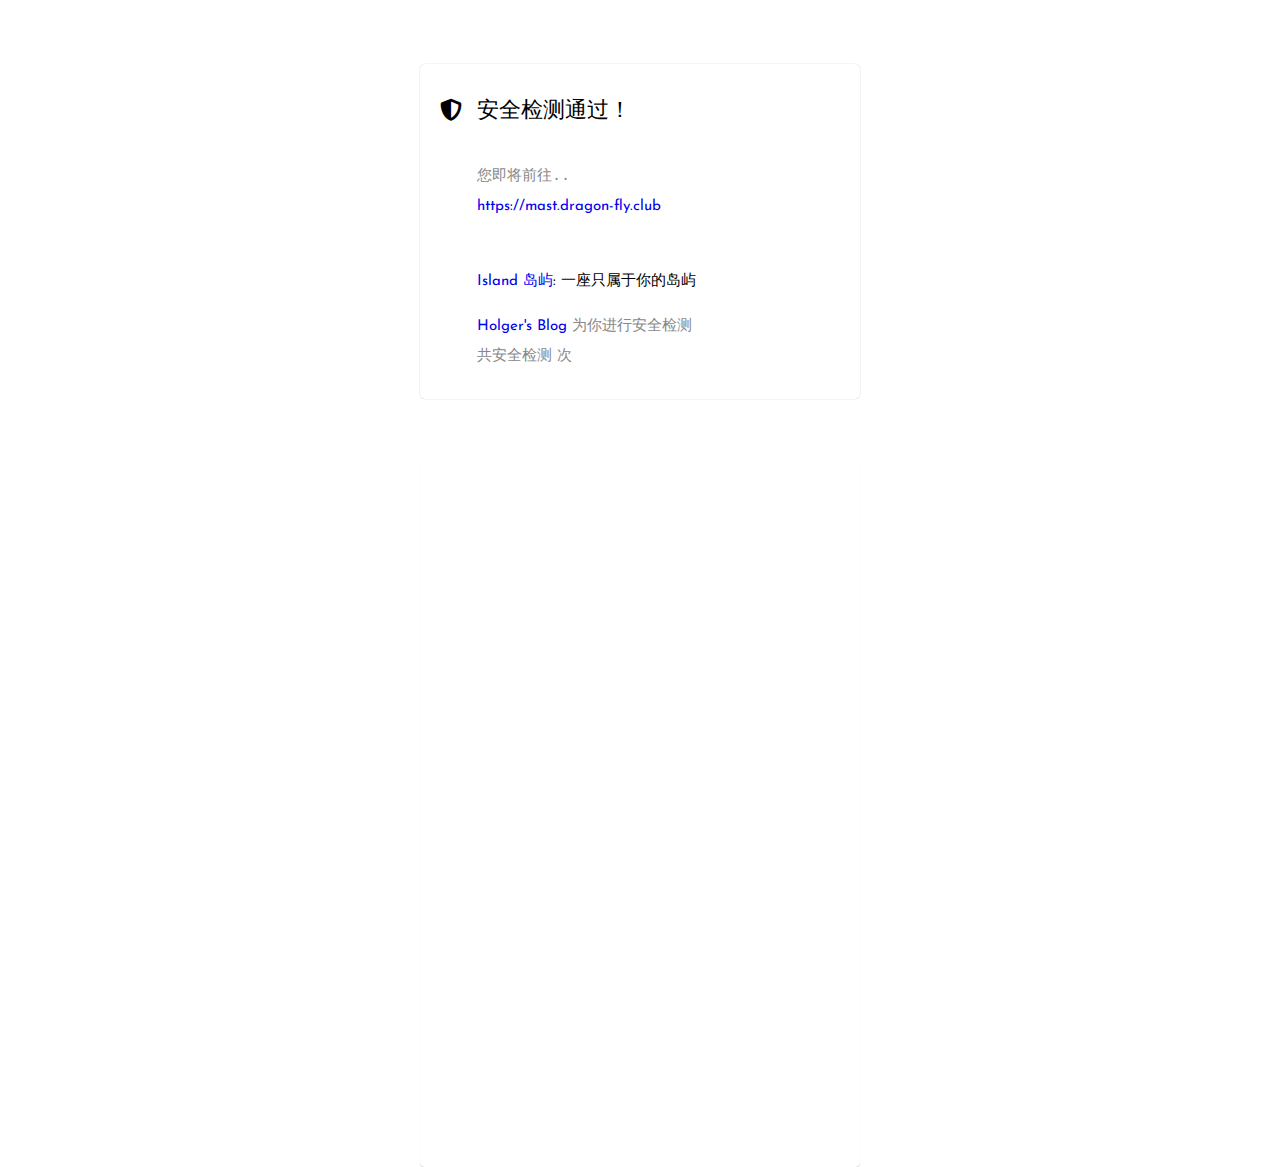
==== redirect/go/index.html @ 6feadbf0 "add: redirect page" ====
<html lang="en-US">
<head>
    <meta http-equiv="Content-Type" content="text/html; charset=UTF-8">
    <meta name="viewport" content="width=device-width, initial-scale=1.0, minimum-scale=1.0, maximum-scale=1.0, user-scalable=no">
    <meta name="renderer" content="webkit">
    <meta http-equiv="Cache-Control" content="no-transform" />
    <meta http-equiv="Cache-Control" content="no-siteapp" />
    <meta name="robots" content="noindex" /> <!-- 禁止爬取 -->  
    <meta name="applicable-device" content="pc,mobile">
    <meta name="HandheldFriendly" content="true" />
    <meta name="description" content="安全检测" /> <!-- 网站描述 -->
    <meta property="og:title" content="Holger's Blog 安全检测" />
    <meta property="og:image" content="https://blog.holger.net.cn/static/images/avatar.png" />
    <meta name="keywords" content="S安全检测,Holger's Blog,落地页" /> <!-- 网站关键字 -->
    <link rel="stylesheet" href="https://cdn.bootcss.com/font-awesome/5.13.0/css/all.min.css"><!--引用Font Awesome 5-->
    <link href="https://fonts.googleapis.com/css2?family=Josefin+Sans:wght@500&display=swap" rel="stylesheet"> <!--引用Google Fonts Josefin Sans-->
    <script async src="//busuanzi.ibruce.info/busuanzi/2.3/busuanzi.pure.mini.js"></script><!--引用不蒜子统计-->  
    <script async defer data-website-id="7bfcaedf-26a8-4584-8ebe-60857a59c5ea" src="https://stats.dragon-fly.club/umami.js"></script>
    <!-- Global site tag (gtag.js) - Google Analytics -->
    <script async src="https://www.googletagmanager.com/gtag/js?id=G-3C0DV7Y6F3"></script>
    <script>
        window.dataLayer = window.dataLayer || [];

        function gtag() {
            dataLayer.push(arguments);
        }
        gtag('js', new Date());

        gtag('config', 'G-3C0DV7Y6F3');
    </script>
    <script async>
        var base64EncodeChars = "ABCDEFGHIJKLMNOPQRSTUVWXYZabcdefghijklmnopqrstuvwxyz0123456789+/";
        var base64DecodeChars = new Array(-1, -1, -1, -1, -1, -1, -1, -1, -1, -1, -1, -1, -1, -1, -1, -1, -1, -1, -1, -1, -1, -1, -1, -1, -1, -1, -1, -1, -1, -1, -1, -1, -1, -1, -1, -1, -1, -1, -1, -1, -1, -1, -1, 62, -1, -1, -1, 63, 52, 53, 54, 55, 56, 57, 58, 59, 60, 61, -1, -1, -1, -1, -1, -1, -1, 0, 1, 2, 3, 4, 5, 6, 7, 8, 9, 10, 11, 12, 13, 14, 15, 16, 17, 18, 19, 20, 21, 22, 23, 24, 25, -1, -1, -1, -1, -1, -1, 26, 27, 28, 29, 30, 31, 32, 33, 34, 35, 36, 37, 38, 39, 40, 41, 42, 43, 44, 45, 46, 47, 48, 49, 50, 51, -1, -1, -1, -1, -1);

        function base64encode(str) {
            var out, i, len;
            var c1, c2, c3;
            len = str.length;
            i = 0;
            out = "";
            while (i < len) {
                c1 = str.charCodeAt(i++) & 255;
                if (i == len) {
                    out += base64EncodeChars.charAt(c1 >> 2);
                    out += base64EncodeChars.charAt((c1 & 3) << 4);
                    out += "==";
                    break
                }
                c2 = str.charCodeAt(i++);
                if (i == len) {
                    out += base64EncodeChars.charAt(c1 >> 2);
                    out += base64EncodeChars.charAt(((c1 & 3) << 4) | ((c2 & 240) >> 4));
                    out += base64EncodeChars.charAt((c2 & 15) << 2);
                    out += "=";
                    break
                }
                c3 = str.charCodeAt(i++);
                out += base64EncodeChars.charAt(c1 >> 2);
                out += base64EncodeChars.charAt(((c1 & 3) << 4) | ((c2 & 240) >> 4));
                out += base64EncodeChars.charAt(((c2 & 15) << 2) | ((c3 & 192) >> 6));
                out += base64EncodeChars.charAt(c3 & 63)
            }
            return out
        }

        function base64decode(str) {
            var c1, c2, c3, c4;
            var i, len, out;
            len = str.length;
            i = 0;
            out = "";
            while (i < len) {
                do {
                    c1 = base64DecodeChars[str.charCodeAt(i++) & 255]
                } while (i < len && c1 == -1);
                if (c1 == -1) {
                    break
                }
                do {
                    c2 = base64DecodeChars[str.charCodeAt(i++) & 255]
                } while (i < len && c2 == -1);
                if (c2 == -1) {
                    break
                }
                out += String.fromCharCode((c1 << 2) | ((c2 & 48) >> 4));
                do {
                    c3 = str.charCodeAt(i++) & 255;
                    if (c3 == 61) {
                        return out
                    }
                    c3 = base64DecodeChars[c3]
                } while (i < len && c3 == -1);
                if (c3 == -1) {
                    break
                }
                out += String.fromCharCode(((c2 & 15) << 4) | ((c3 & 60) >> 2));
                do {
                    c4 = str.charCodeAt(i++) & 255;
                    if (c4 == 61) {
                        return out
                    }
                    c4 = base64DecodeChars[c4]
                } while (i < len && c4 == -1);
                if (c4 == -1) {
                    break
                }
                out += String.fromCharCode(((c3 & 3) << 6) | c4)
            }
            return out
        }

        function utf16to8(str) {
            var out, i, len, c;
            out = "";
            len = str.length;
            for (i = 0; i < len; i++) {
                c = str.charCodeAt(i);
                if ((c >= 1) && (c <= 127)) {
                    out += str.charAt(i)
                } else {
                    if (c > 2047) {
                        out += String.fromCharCode(224 | ((c >> 12) & 15));
                        out += String.fromCharCode(128 | ((c >> 6) & 63));
                        out += String.fromCharCode(128 | ((c >> 0) & 63))
                    } else {
                        out += String.fromCharCode(192 | ((c >> 6) & 31));
                        out += String.fromCharCode(128 | ((c >> 0) & 63))
                    }
                }
            }
            return out
        }

        function utf8to16(str) {
            var out, i, len, c;
            var char2, char3;
            out = "";
            len = str.length;
            i = 0;
            while (i < len) {
                c = str.charCodeAt(i++);
                switch (c >> 4) {
                    case 0:
                    case 1:
                    case 2:
                    case 3:
                    case 4:
                    case 5:
                    case 6:
                    case 7:
                        out += str.charAt(i - 1);
                        break;
                    case 12:
                    case 13:
                        char2 = str.charCodeAt(i++);
                        out += String.fromCharCode(((c & 31) << 6) | (char2 & 63));
                        break;
                    case 14:
                        char2 = str.charCodeAt(i++);
                        char3 = str.charCodeAt(i++);
                        out += String.fromCharCode(((c & 15) << 12) | ((char2 & 63) << 6) | ((char3 & 63) << 0));
                        break
                }
            }
            return out
        }

        function doit() {
            var f = document.f;
            f.output.value = base64encode(utf16to8(f.source.value));
            f.decode.value = utf8to16(base64decode(f.output.value))
        };

        function GetQueryString(name) {
            var reg = new RegExp("(^|&)" + name + "=(.*)$");
            var r = window.location.search.substr(1).match(reg);
            if (r != null) {
                return unescape(r[2]);
            } else {
                return window.location.pathname.replace("/go/", "");
            }
        }
        jump_url = GetQueryString("url");
        if (jump_url == base64encode(base64decode(jump_url))) {
            jump_url = base64decode(jump_url);
        }
        if (jump_url == "blog") {
            jump_url = "https://blog.holger.net.cn/";
        }
        if (jump_url == "sns") {
            jump_url = "https://sns.holger.net.cn/";
        }
        if (jump_url == "pic") {
            jump_url = "https://pic.holger.net.cn/";
        }
        var UrlReg = "^((http|https|thunder|qqdl|ed2k|Flashget|qbrowser|ftp|rtsp|mms)://)";
        if (jump_url == null || jump_url.toString().length < 1 || !jump_url.match(UrlReg)) {
            document.title = "未检测到参数。正在跳转至Island岛屿";
            jump_url = "https://mast.dragon-fly.club";
        }
        setTimeout(function link_jump() {
            location.href = jump_url;
        }, 5000);
        setTimeout(function() {
            window.opener = null;
            window.close();
        }, 30000);
    </script> <!--Base 64 解码及跳转 -->
    <script>
        const link = document.createElement('link');
        link.rel = 'prefetch';
        link.href = jump_url;
        document.head.appendChild(link);
    </script> <!-- 跳转页面预读取 -->
    <title>安全检查 | Holger's Blog</title>
    <style>
        @supports (display:none) {
            dot {
                display: inline-block;
                width: 3ch;
                text-indent: -1ch;
                vertical-align: bottom;
                overflow: hidden;
                animation: dot 3s infinite step-start both;
                font-family: Consolas, Monaco, monospace;
            }
        }
        
        @keyframes dot {
            33% {
                text-indent: 0;
            }
            66% {
                text-indent: -2ch;
            }
        }
        
        body {
            font-size: 16px;
            margin: 0;
        }
        
        a {
            text-decoration: none;
        }
        

        #ads {
            background: #fff;
            box-shadow: 0 1px 1px rgba(0, 0, 0, 0.175);
            width: 400px;
            margin: auto;
            margin-top: 5%;
            padding: 20px;
            border-radius: 5px;
        }

        #pwdload {
            background: #fff;
            box-shadow: 0 0px 0px .3px rgba(0, 0, 0, 0.175);
            width: 400px;
            margin: auto;
            margin-top: 5%;
            padding: 20px;
            border-radius: 5px;
        }
        
        
        .title {
            font-size: 22px;
            line-height: .5em;

            font-family: 'Josefin Sans', sans-serif;
        }

        .icon {
            float: left; 
            height: 88px;
            margin-top: 15;
        }
        
        .tit {
            float:left; 
            padding-left: 15px;
        }
        
        .txt {
            font-family: 'Josefin Sans', sans-serif;
            padding-top: 15px;
            padding-left: 15px;
            line-height: 1em;
            width: 300px;
            font-size: 15px;
            color: #888;
            display: inline-block;
            word-wrap: break-word;
        }
        .announcement {
            font-family: 'Josefin Sans', sans-serif;
            line-height: 1em;
            width: 300px;
            font-size: 15px;
            color: #000000;
            display: inline-block;
            word-wrap: normal;
        }
    </style>
</head>
<body>
    <div id="pwdload">
        <div class="title">
            <div class="icon"><i class="fas fa-shield-alt"></i></div>
            <div class="tit">
                <p>安全检测通过！</p>
            </div>
        </div>
        <div class="txt">
            <p>您即将前往<dot>...</dot></p>
            <p><a href="#"><script>document.write(jump_url);</script></a></p>
            <br></br>
            <p class="announcement"><a href="https://mast.dragon-fly.club/" target="_blank">Island 岛屿</a>: 一座只属于你的岛屿</p>
            <p><a href="https://blog.holger.net.cn">Holger's Blog</a> 为你进行安全检测</p>
            <p><span id="busuanzi_container_page_pv">共安全检测 <span id="busuanzi_value_page_pv"></span> 次</p>
        </div>
    </div>
    <div id="ads">
        <p>
            <script async src="https://pagead2.googlesyndication.com/pagead/js/adsbygoogle.js"></script><ins class="adsbygoogle" style="display:inline-block;width:400px;height:200px" data-ad-client="ca-pub-9251082595386983" data-ad-slot="3313799874"></ins>
            <script>
                (adsbygoogle = window.adsbygoogle || []).push({});
            </script>
        </p>
        <p>
            <script async src="https://pagead2.googlesyndication.com/pagead/js/adsbygoogle.js"></script><ins class="adsbygoogle" style="display:inline-block;width:400px;height:200px" data-ad-client="ca-pub-9251082595386983" data-ad-slot="3313799874"></ins>
            <script>
                (adsbygoogle = window.adsbygoogle || []).push({});
            </script>
        </p>
        <p>
            <script async src="https://pagead2.googlesyndication.com/pagead/js/adsbygoogle.js"></script><ins class="adsbygoogle" style="display:inline-block;width:400px;height:200px" data-ad-client="ca-pub-9251082595386983" data-ad-slot="3313799874"></ins>
            <script>
                (adsbygoogle = window.adsbygoogle || []).push({});
            </script>
        </p>
    </div>
</body>
</html>
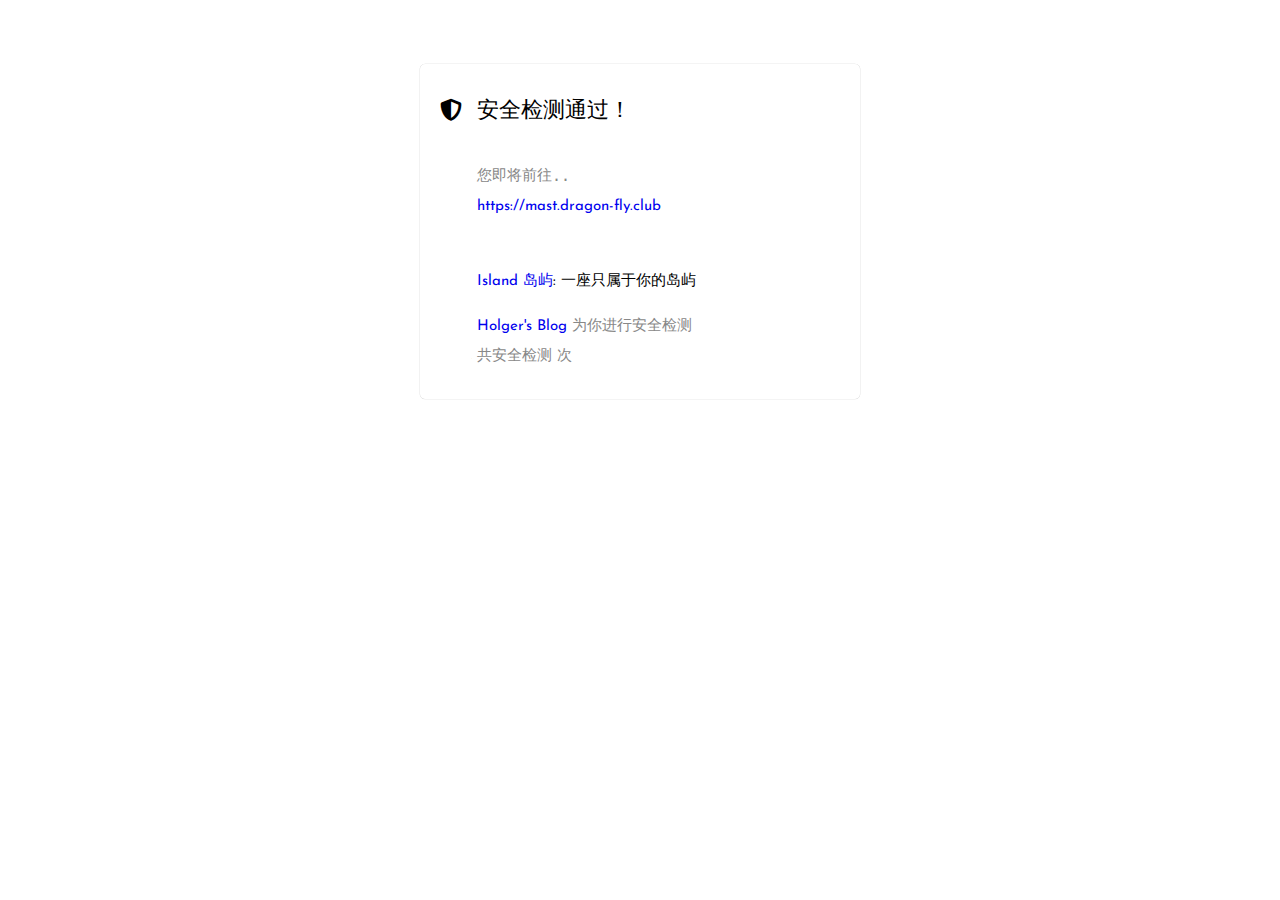
==== commit 6eec173f: "remove: adsense" ====
--- a/redirect/go/index.html
+++ b/redirect/go/index.html
@@ -245,16 +245,6 @@
         }
         
 
-        #ads {
-            background: #fff;
-            box-shadow: 0 1px 1px rgba(0, 0, 0, 0.175);
-            width: 400px;
-            margin: auto;
-            margin-top: 5%;
-            padding: 20px;
-            border-radius: 5px;
-        }
-
         #pwdload {
             background: #fff;
             box-shadow: 0 0px 0px .3px rgba(0, 0, 0, 0.175);
@@ -323,25 +313,5 @@
             <p><span id="busuanzi_container_page_pv">共安全检测 <span id="busuanzi_value_page_pv"></span> 次</p>
         </div>
     </div>
-    <div id="ads">
-        <p>
-            <script async src="https://pagead2.googlesyndication.com/pagead/js/adsbygoogle.js"></script><ins class="adsbygoogle" style="display:inline-block;width:400px;height:200px" data-ad-client="ca-pub-9251082595386983" data-ad-slot="3313799874"></ins>
-            <script>
-                (adsbygoogle = window.adsbygoogle || []).push({});
-            </script>
-        </p>
-        <p>
-            <script async src="https://pagead2.googlesyndication.com/pagead/js/adsbygoogle.js"></script><ins class="adsbygoogle" style="display:inline-block;width:400px;height:200px" data-ad-client="ca-pub-9251082595386983" data-ad-slot="3313799874"></ins>
-            <script>
-                (adsbygoogle = window.adsbygoogle || []).push({});
-            </script>
-        </p>
-        <p>
-            <script async src="https://pagead2.googlesyndication.com/pagead/js/adsbygoogle.js"></script><ins class="adsbygoogle" style="display:inline-block;width:400px;height:200px" data-ad-client="ca-pub-9251082595386983" data-ad-slot="3313799874"></ins>
-            <script>
-                (adsbygoogle = window.adsbygoogle || []).push({});
-            </script>
-        </p>
-    </div>
 </body>
 </html>